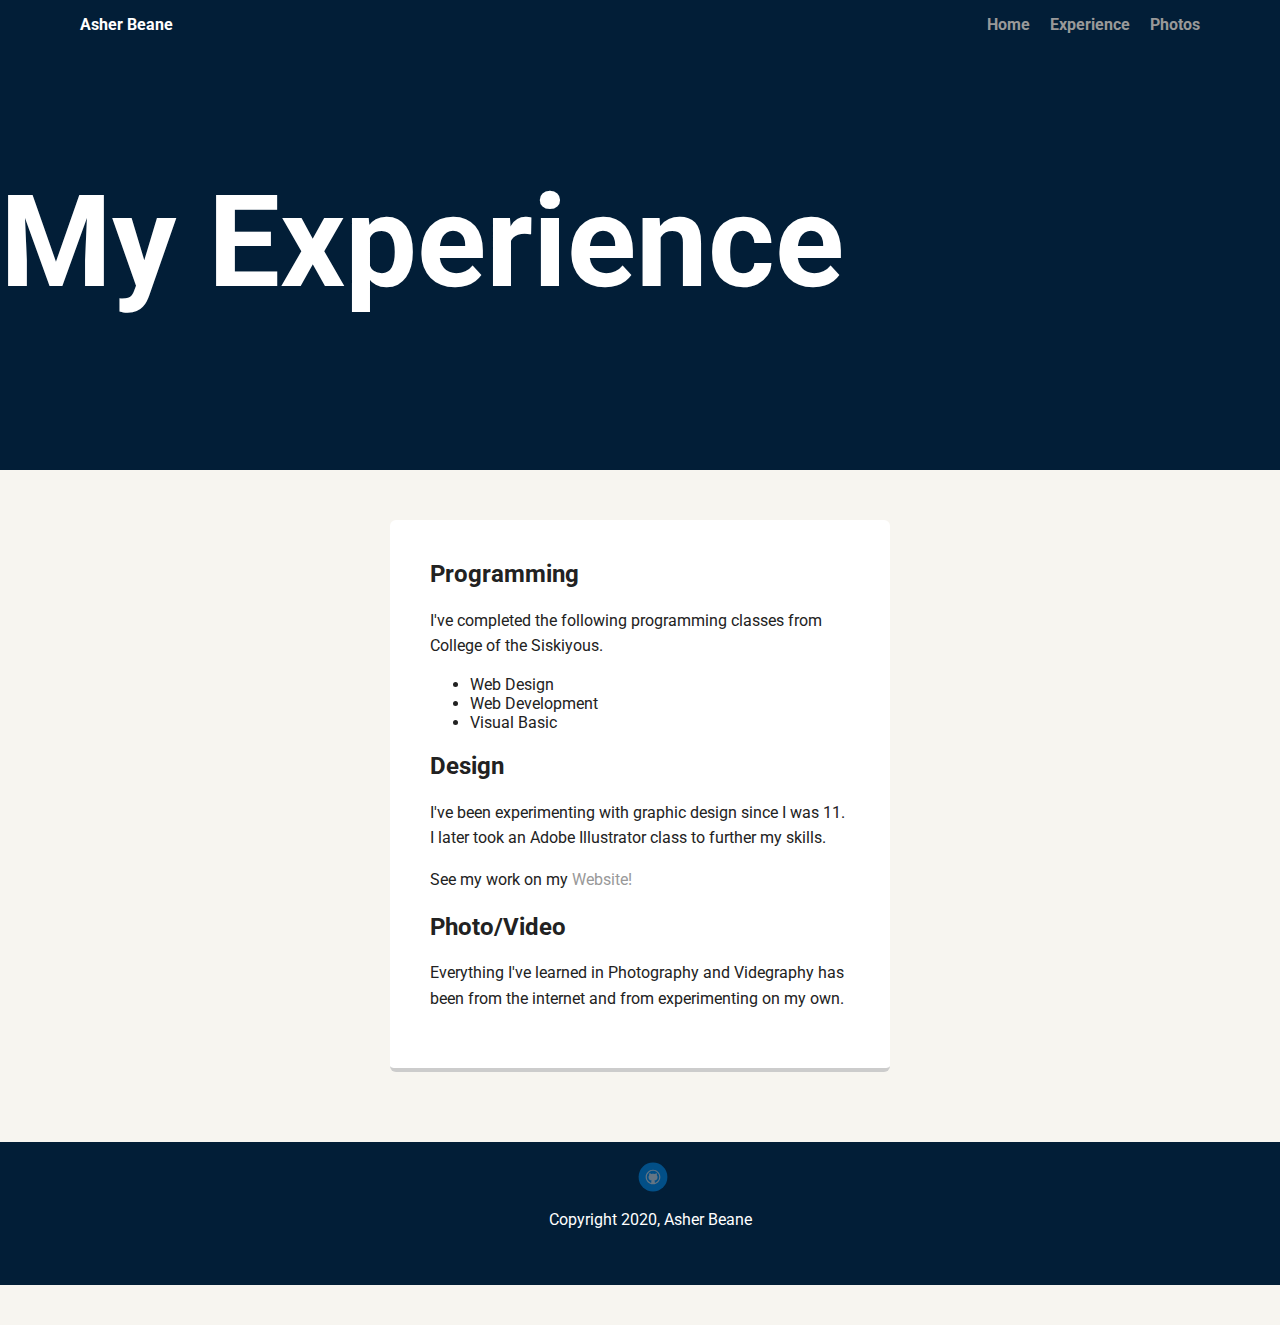
==== Experience.html @ 805f9a18 "Added page + Personalization" ====
<!doctype html>
<html lang="en">
<head>
  <meta charset="utf-8">
  <title>Asher Beane Profile</title>
  <meta name="viewport" content="width=device-width, initial-scale=1.0">
  <link rel="stylesheet" href="styles.css">
  <link href="https://fonts.googleapis.com/css?family=Muli%7CRoboto:400,300,500,700,900" rel="stylesheet"></head>
  <body>

    <div class="main-nav">
        <ul class="nav">
          <li class="name">Asher Beane</li>
          <li><a href="index.html">Home</a></li>
          <li><a href="Experience.html">Experience</a></li>
          <li><a href="Photos.html">Photos</a></li>
        </ul>
    </div>

    <header class="blueheader" >
      <h1>My Experience</h1>
      
    </header>

    <main class="flex">
      <div class="about-card">
        <h2>Programming</h2>
        <p>I've completed the following programming classes from College of the Siskiyous.</p>
        <ul>
            <li>Web Design</li>
            <li>Web Development</li>
            <li>Visual Basic</li>
        </ul>
        <h2>Design</h2>
        <p>I've been experimenting with graphic design since I was 11. I later took an Adobe Illustrator class to further my skills.</p>
          <p>See my work on my <a href="https://asherbphotos.square.site/">Website!</a></p>

          <h2>Photo/Video</h2>
          <p>Everything I've learned in Photography and Videgraphy has been from the internet and from experimenting on my own.</p>
      </div> 
        


    </main>
    <footer style="background-color: rgb(2,30,55);">
      <ul>
        <li><a href="https://github.com/Asherbeane" class="social github">Github</a></li>
      </ul>
      <p class="copyright">Copyright 2020, Asher Beane</p>
    </footer>
  </body>
  </html>
---- styles.css ----
/* Global Layout Set-up */
* { 
  box-sizing: border-box;
}
  
body {
  margin: 0;
  padding: 0;
  text-align: center;
  font-family: 'Roboto', sans-serif;
  color: #222;
  background: #f7f5f0;
}
/* Link Styles */

a {
  text-decoration: none;
  color: #999;
}
a:hover {
  color: #6633ff;
}

/* Section Styles */

.main-nav {
  width: 100%;
  background:rgb(2,30,55);
  min-height: 30px;
  padding: 10px;
  position: fixed;
  text-align: center;
}
.nav {
  display: flex;
  justify-content: space-around;
  font-weight: 700;
  list-style-type: none;
  margin: 0 auto;
  padding: 0;
}

.nav .name {
    display: block;
    margin-right: auto;
    color: white;
}
.nav li {
  padding: 5px 10px 10px 10px;
}
.nav a {
  transition: all .5s;
}
.nav a:hover {
  color: white
}

header {
  overflow: hidden;
  text-align: center;
  line-height: 1.5;
  background-size: cover;
  padding-top: 60px;
  padding-bottom: auto;
}
.background{

  background: url('images/Small\ pano.jpg') no-repeat top center ;
  
  
  
}

.blueheader{
background-color:rgb(2,30,55);
color: white;
text-align: left;
font-size:5vw;
padding-bottom: 0px;
}


.profile-image {
  
  width: 300px;
  height: 300px;
  border-radius: 50%;
  border: 5px solid white;
  transition: all .5s;
}
header .profile-image:hover {
  transform: scale(1.2);
}
.tag {

  color: white;
  border-radius: 5px;
  margin: 10px auto;
  font-family: sans-serif;
  font-size: 900%;
  line-height: 0.8;

} 
.location {

  padding: 10px;
  border-radius: 5px;
  display: table;
  margin: 10px auto;
  color: White;
}
.about-card {
  margin: 30px;
  padding: 20px 40px 40px;
  max-width: 500px;
  text-align: left;
  background: #fff;
  border-bottom: 4px solid #ccc;
  border-radius: 6px;
  transition: all .5s;
}
.about-card:hover {
  border-color: rgb(0, 140, 255);
}

ul.skills {
  padding: 0;
  text-align: center;
}

.skills li {
  border-radius: 6px;
  display: inline-block;
  background: #ff9904;
  color: white;
  padding: 5px 10px;
  margin: 2px;
}

.skills li:nth-child(odd) {
  background: #0399ff;
}

footer {
  width: 100%;
  min-height: 30px;
  padding: 20px 0 40px 20px;
  background-size: cover;
}

footer .copyright {
  top: -8px;
  font-size: .75em;
}

footer ul {
  list-style-type: none;
  margin: 0;
  padding: 0;
}

footer ul li {
  display: inline-block;
}

a.social {
  display: inline-block;
  text-indent: -9999px;
  margin-left: 5px;
  width: 30px;
  height: 30px;
  background-size: 30px 30px;
  opacity: .4;
  transition: all .5s;
}
a.instagram {
  background-image: url(images/twitter.svg);
}
a.youtube {
  background-image: url(images/linkedin.svg);
}
a.github {
  background-image: url(images/github.svg);
}
a.social:hover {
  opacity: 1;
}
.clearfix {
  clear: both;
}

/* Styles for larger screens */
@media screen and (min-width: 720px) {
  
  .flex {
      display: -ms-flexbox;      /* TWEENER - IE 10 */
      display: flex; 
      max-width: 1200px;
      -ms-flex-pack: distribute;
      justify-content: space-around;
      margin: 0 auto;
  }

  header {
    min-height: 470px;
  }

  .nav {
    max-width: 1200px;
    padding: 0 30px;
  }


  main {
    padding-top: 20px;
  }

  main p {
    line-height: 1.6em;
  }

  footer {
    font-size: 1.3em;
   
    margin: 40px auto;
    color: white;
    background-color:rgb(2,30,55);";
    

  }


  .Gallery:hover {
    transform: scale(1.2);
    transition: all .5s;
  }

.title{
  color: white;
  border-radius: 5px;
  margin: 5%;
  font-family: sans-serif;
  font-size: 700%;
  line-height: 0.8;

}
.list{
  display: inline;
  color: white;
  border-radius: 5px;
  margin: 5%;
  font-family: sans-serif;
  line-height: 0.8;
}
.social{
text-align: center;
display: inline;
color: white; 
justify-content: space-between;
padding: 10px;
}
.list-items{

justify-content: space-between;
padding: 10px;
}
}
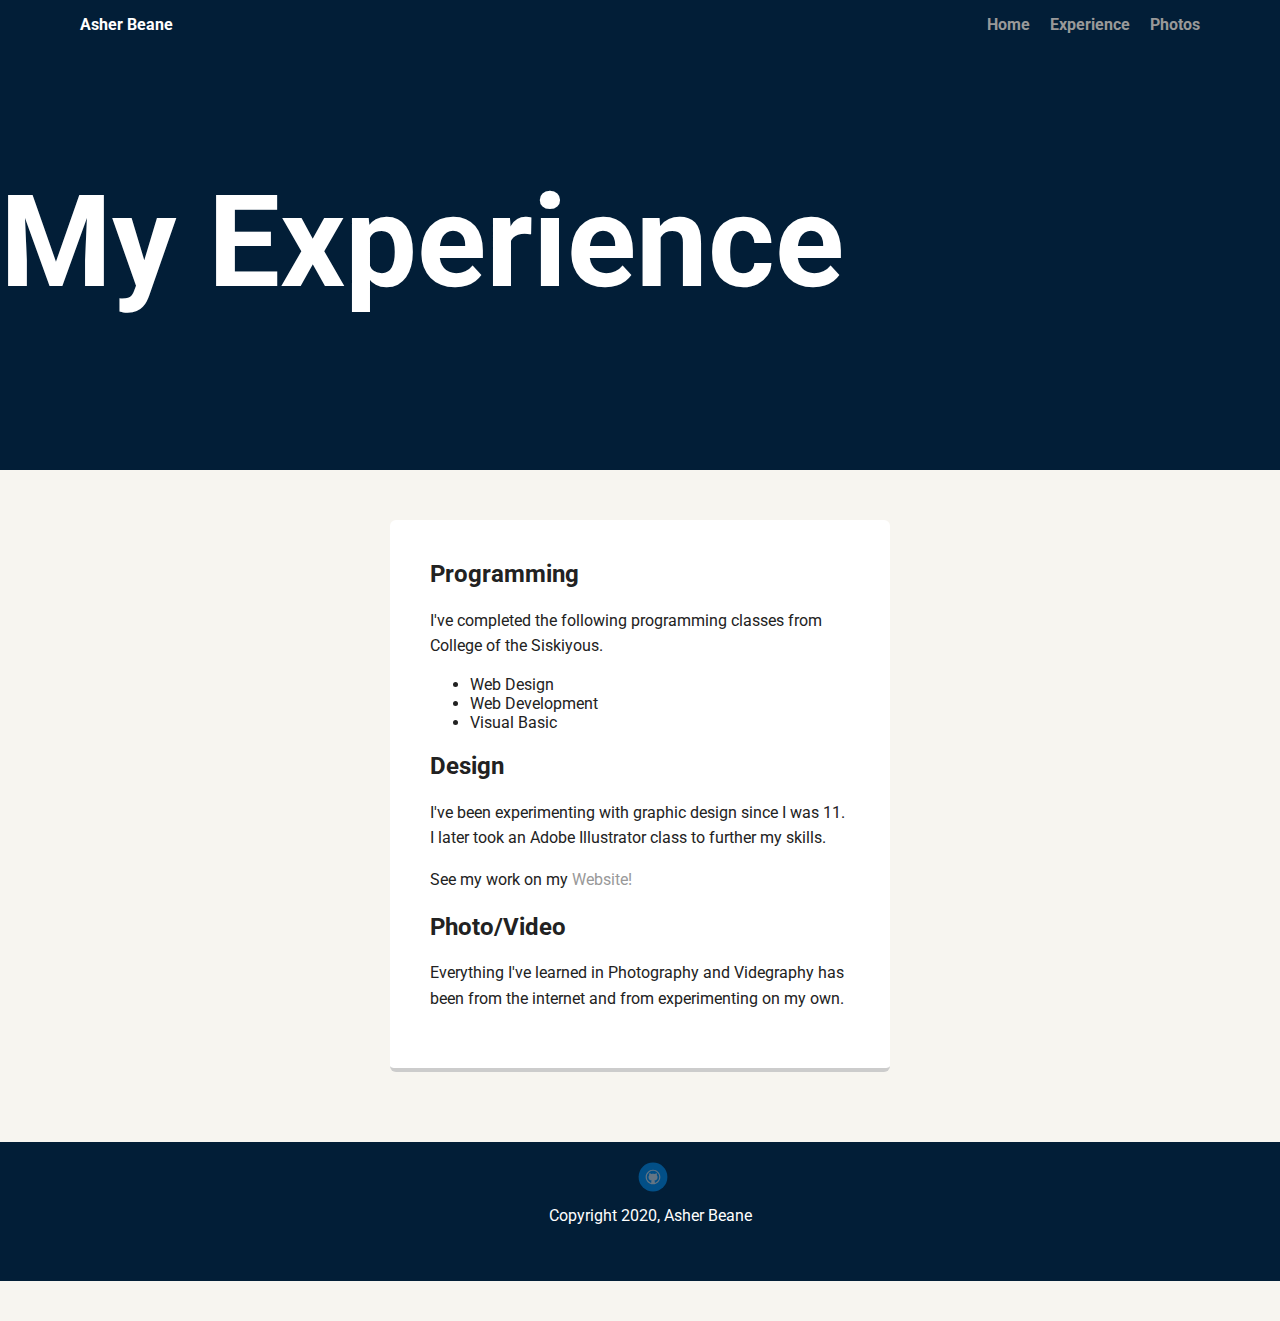
==== commit 87677160: "Updates to all pages" ====
--- a/Experience.html
+++ b/Experience.html
@@ -8,14 +8,14 @@
   <link href="https://fonts.googleapis.com/css?family=Muli%7CRoboto:400,300,500,700,900" rel="stylesheet"></head>
   <body>
 
-    <div class="main-nav">
+    <nav class="main-nav">
         <ul class="nav">
           <li class="name">Asher Beane</li>
           <li><a href="index.html">Home</a></li>
           <li><a href="Experience.html">Experience</a></li>
           <li><a href="Photos.html">Photos</a></li>
         </ul>
-    </div>
+      </nav>
 
     <header class="blueheader" >
       <h1>My Experience</h1>
@@ -23,7 +23,7 @@
     </header>
 
     <main class="flex">
-      <div class="about-card">
+      <section class="about-card">
         <h2>Programming</h2>
         <p>I've completed the following programming classes from College of the Siskiyous.</p>
         <ul>
@@ -37,7 +37,7 @@
 
           <h2>Photo/Video</h2>
           <p>Everything I've learned in Photography and Videgraphy has been from the internet and from experimenting on my own.</p>
-      </div> 
+      </section> 
         
 
 
--- a/styles.css
+++ b/styles.css
@@ -61,7 +61,7 @@
   line-height: 1.5;
   background-size: cover;
   padding-top: 60px;
-  padding-bottom: auto;
+
 }
 .background{
 
@@ -221,12 +221,10 @@
 
   footer {
     font-size: 1.3em;
-   
     margin: 40px auto;
     color: white;
-    background-color:rgb(2,30,55);";
+    background-color:rgb(2,30,55);
     
-
   }
 
 
@@ -253,15 +251,14 @@
   line-height: 0.8;
 }
 .social{
-text-align: center;
-display: inline;
-color: white; 
-justify-content: space-between;
-padding: 10px;
-}
-.list-items{
-
-justify-content: space-between;
-padding: 10px;
+  display: flex;
+  justify-content: space-around;
+  font-weight: 700;
+  list-style-type: none;
+  margin: 0 auto;
+  padding: 0;
+}
+.social:hover{
+color:white;
 }
 }